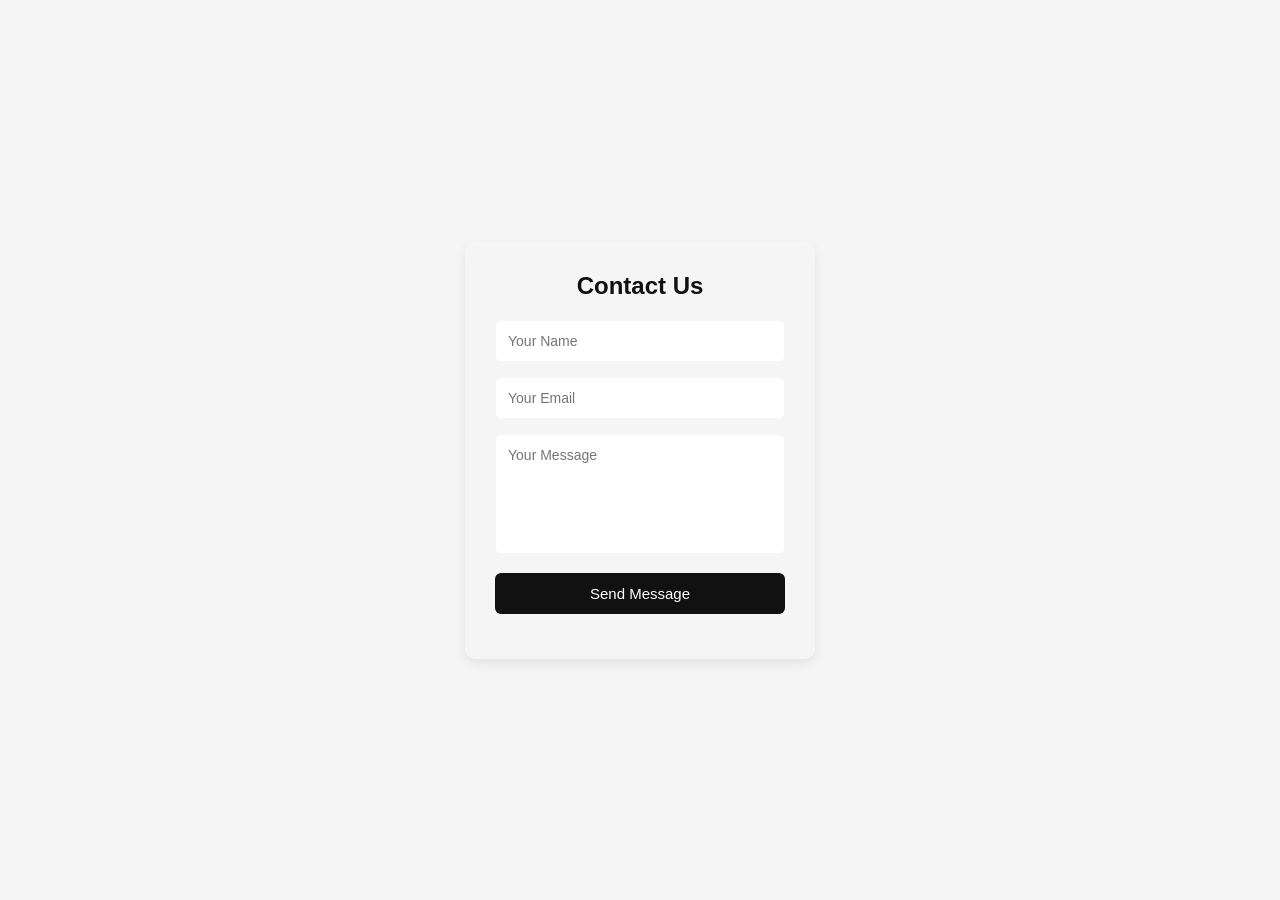
==== week6.1/contact_us.html @ 174fbdee "Mobile Application progress" ====
<!DOCTYPE html>
<html lang="en">
<head>
<meta charset="UTF-8">
<meta name="viewport" content="width=device-width, initial-scale=1.0">
<title>Contact Us</title>

<style>
*{
  margin:0;
  padding:0;
  box-sizing:border-box;
  font-family:Arial, sans-serif;
}

body{
  background:#f5f5f5;
  display:flex;
  justify-content:center;
  align-items:center;
  height:100vh;
}

.container{
  background:#f5f5f5;
  padding:30px;
  width:350px;
  border-radius:10px;
  box-shadow:0 4px 12px rgba(0,0,0,0.08);
}

h2{
  text-align:center;
  margin-bottom:20px;
  color:#111;
}

.input-group{
  margin-bottom:15px;
}

input, textarea{
  width:100%;
  padding:12px;
  border:1px solid #f5f5f5;
  border-radius:6px;
  font-size:14px;
}

textarea{
  resize:none;
  height:120px;
}

button{
  width:100%;
  padding:12px;
  border:none;
  background:#111;
  color:#fff;
  font-size:15px;
  border-radius:6px;
  cursor:pointer;
}

button:hover{
  background:#333;
}

#message{
  margin-top:15px;
  text-align:center;
  color:green;
  font-size:14px;
}
</style>
</head>

<body>

<div class="container">
  <h2>Contact Us</h2>

  <form id="contactForm">
    <div class="input-group">
      <input type="text" id="name" placeholder="Your Name" required>
    </div>

    <div class="input-group">
      <input type="email" id="email" placeholder="Your Email" required>
    </div>

    <div class="input-group">
      <textarea id="messageBox" placeholder="Your Message" required></textarea>
    </div>

    <button type="submit">Send Message</button>
  </form>

  <p id="message"></p>
</div>

<script>
document.getElementById("contactForm").addEventListener("submit", function(e){
  e.preventDefault();

  document.getElementById("message").textContent = "Message sent successfully!";

  this.reset();
});
</script>

</body>
</html>
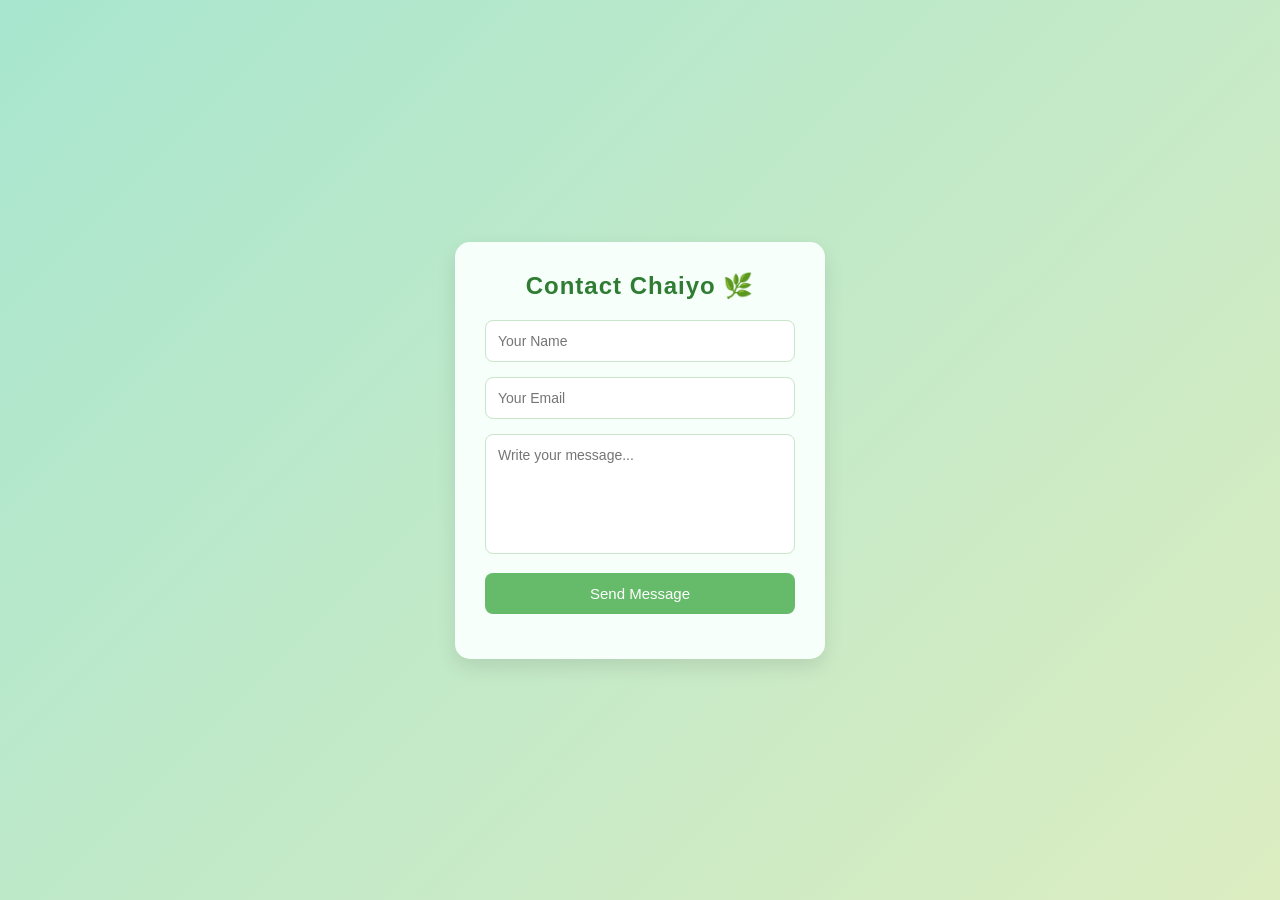
==== commit 74972e0a: "Updated Contact Us" ====
--- a/week6.1/contact_us.html
+++ b/week6.1/contact_us.html
@@ -3,18 +3,18 @@
 <head>
 <meta charset="UTF-8">
 <meta name="viewport" content="width=device-width, initial-scale=1.0">
-<title>Contact Us</title>
+<title>Contact Chaiyo</title>
 
 <style>
 *{
   margin:0;
   padding:0;
   box-sizing:border-box;
-  font-family:Arial, sans-serif;
+  font-family:'Segoe UI', sans-serif;
 }
 
 body{
-  background:#f5f5f5;
+  background: linear-gradient(135deg, #a8e6cf, #dcedc1);
   display:flex;
   justify-content:center;
   align-items:center;
@@ -22,17 +22,18 @@
 }
 
 .container{
-  background:#f5f5f5;
+  background:#f6fff9;
   padding:30px;
-  width:350px;
-  border-radius:10px;
-  box-shadow:0 4px 12px rgba(0,0,0,0.08);
+  width:370px;
+  border-radius:15px;
+  box-shadow:0 8px 20px rgba(0,0,0,0.1);
 }
 
 h2{
   text-align:center;
   margin-bottom:20px;
-  color:#111;
+  color:#2e7d32;
+  letter-spacing:1px;
 }
 
 .input-group{
@@ -42,9 +43,17 @@
 input, textarea{
   width:100%;
   padding:12px;
-  border:1px solid #f5f5f5;
-  border-radius:6px;
+  border:1px solid #c8e6c9;
+  border-radius:8px;
   font-size:14px;
+  background:#ffffff;
+  transition:0.3s;
+}
+
+input:focus, textarea:focus{
+  border-color:#66bb6a;
+  outline:none;
+  box-shadow:0 0 6px rgba(102,187,106,0.4);
 }
 
 textarea{
@@ -56,22 +65,24 @@
   width:100%;
   padding:12px;
   border:none;
-  background:#111;
+  background:#66bb6a;
   color:#fff;
   font-size:15px;
-  border-radius:6px;
+  border-radius:8px;
   cursor:pointer;
+  transition:0.3s;
 }
 
 button:hover{
-  background:#333;
+  background:#388e3c;
 }
 
 #message{
   margin-top:15px;
   text-align:center;
-  color:green;
+  color:#2e7d32;
   font-size:14px;
+  font-weight:500;
 }
 </style>
 </head>
@@ -79,7 +90,7 @@
 <body>
 
 <div class="container">
-  <h2>Contact Us</h2>
+  <h2>Contact Chaiyo 🌿</h2>
 
   <form id="contactForm">
     <div class="input-group">
@@ -91,7 +102,7 @@
     </div>
 
     <div class="input-group">
-      <textarea id="messageBox" placeholder="Your Message" required></textarea>
+      <textarea id="messageBox" placeholder="Write your message..." required></textarea>
     </div>
 
     <button type="submit">Send Message</button>
